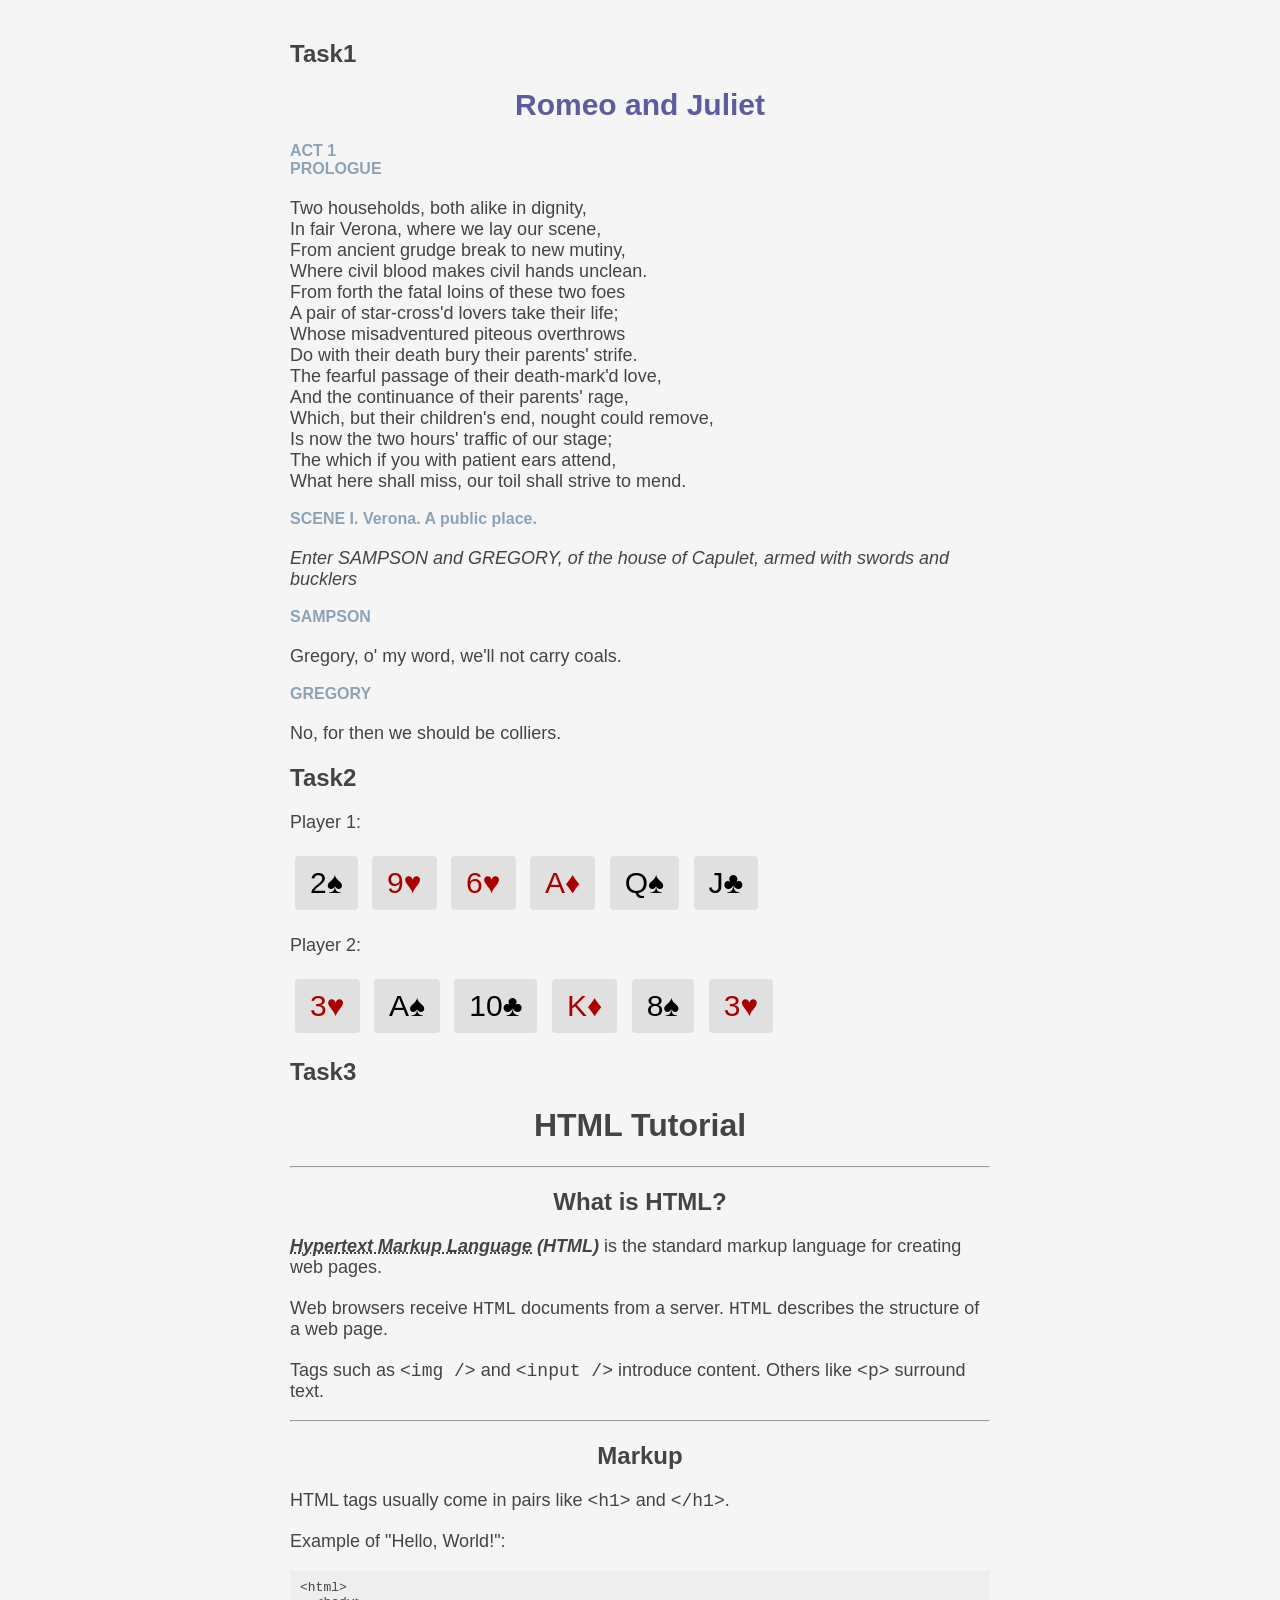
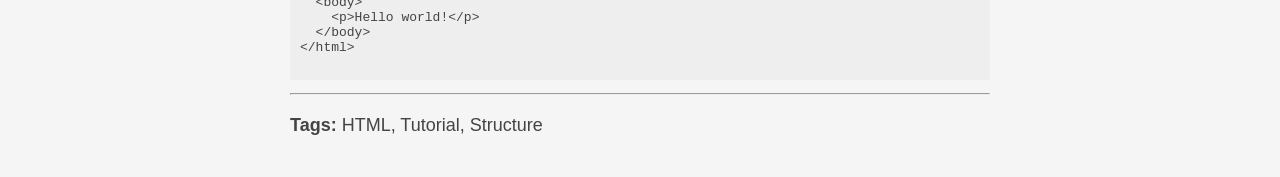
==== index.html @ 931af196 "first commit" ====
<!DOCTYPE html>
<html lang="en">
<head>
    <meta charset="UTF-8">
    <meta name="viewport" content="width=device-width, initial-scale=1.0">
    <title>Document</title>

</head>
<body>
<style>
        .blue { color: #8da2b5; font-weight: bold;}
        
        .main-title { color: #5d5c9e; text-align: center; font-size: 30px; }

        body { color: #444444; font-family: sans-serif; }
    </style>
</head>
<body>
    <h2>Task1</h2>
    <h1 class="main-title">Romeo and Juliet</h1>

    <div class="blue">ACT 1</div>
    <div class="blue">PROLOGUE</div>

    <p>
        Two households, both alike in dignity,<br>
        In fair Verona, where we lay our scene,<br>
        From ancient grudge break to new mutiny,<br>
        Where civil blood makes civil hands unclean.<br>
        From forth the fatal loins of these two foes<br>
        A pair of star-cross'd lovers take their life;<br>
        Whose misadventured piteous overthrows<br>
        Do with their death bury their parents' strife.<br>
        The fearful passage of their death-mark'd love,<br>
        And the continuance of their parents' rage,<br>
        Which, but their children's end, nought could remove,<br>
        Is now the two hours' traffic of our stage;<br>
        The which if you with patient ears attend,<br>
        What here shall miss, our toil shall strive to mend.
    </p>

    <div class="blue">SCENE I. Verona. A public place.</div>

    <p><i>Enter SAMPSON and GREGORY, of the house of Capulet, armed with swords and bucklers</i></p>

    <div class="blue">SAMPSON</div>
    <p>Gregory, o' my word, we'll not carry coals.</p>

    <div class="blue">GREGORY</div>
    <p>No, for then we should be colliers.</p>








    
    <h2>Task2</h2>
    <title>Card game</title>
    <style>
        body { font-family: sans-serif; padding: 20px; background-color: #f5f5f5; }
        
        .card {
            background-color: #e0e0e0;
            padding: 10px 15px;
            margin: 5px;
            display: inline-block;
            font-size: 30px;
            border-radius: 4px;
        }

        .red { color: #a00; }

        .black { color: #000; }

        p { font-size: 18px; margin-top: 20px; }
    </style>
</head>
<body>

    
    <p>Player 1:</p>
    <div>
        <span class="card black">2&spades;</span>
        <span class="card red">9&hearts;</span>
        <span class="card red">6&hearts;</span>
        <span class="card red">A&diams;</span>
        <span class="card black">Q&spades;</span>
        <span class="card black">J&clubs;</span>
    </div>

    <p>Player 2:</p>
    <div>
        <span class="card red">3&hearts;</span>
        <span class="card black">A&spades;</span>
        <span class="card black">10&clubs;</span>
        <span class="card red">K&diams;</span>
        <span class="card black">8&spades;</span>
        <span class="card red">3&hearts;</span>
    </div>








    <h2>Task3</h2>
    <body style="font-family: sans-serif; max-width: 700px; margin: auto; padding: 20px;">

    <h1 style="text-align: center;">HTML Tutorial</h1>
    <hr>

    <h2 style="text-align: center;">What is HTML?</h2>

    <p>
        <strong><dfn><abbr title="Hypertext Markup Language">Hypertext Markup Language</abbr> (HTML)</dfn></strong> 
        is the standard markup language for creating web pages.
    </p>

    <p>
        Web browsers receive <code>HTML</code> documents from a server. 
        <code>HTML</code> describes the structure of a web page.
    </p>

    <p>
        Tags such as <code>&lt;img /&gt;</code> and <code>&lt;input /&gt;</code> 
        introduce content. Others like <code>&lt;p&gt;</code> surround text.
    </p>
    
    <hr>

    <h2 style="text-align: center;">Markup</h2>

    <p>
        HTML tags usually come in pairs like <code>&lt;h1&gt;</code> and <code>&lt;/h1&gt;</code>.
    </p>

    <p>Example of "Hello, World!":</p>

    <pre style="background-color: #eee; padding: 10px;">
&lt;html&gt;
  &lt;body&gt;
    &lt;p&gt;Hello world!&lt;/p&gt;
  &lt;/body&gt;
&lt;/html&gt;
    </pre>

    <hr>
    <p><strong>Tags:</strong> HTML, Tutorial, Structure</p>
</body>
</html>
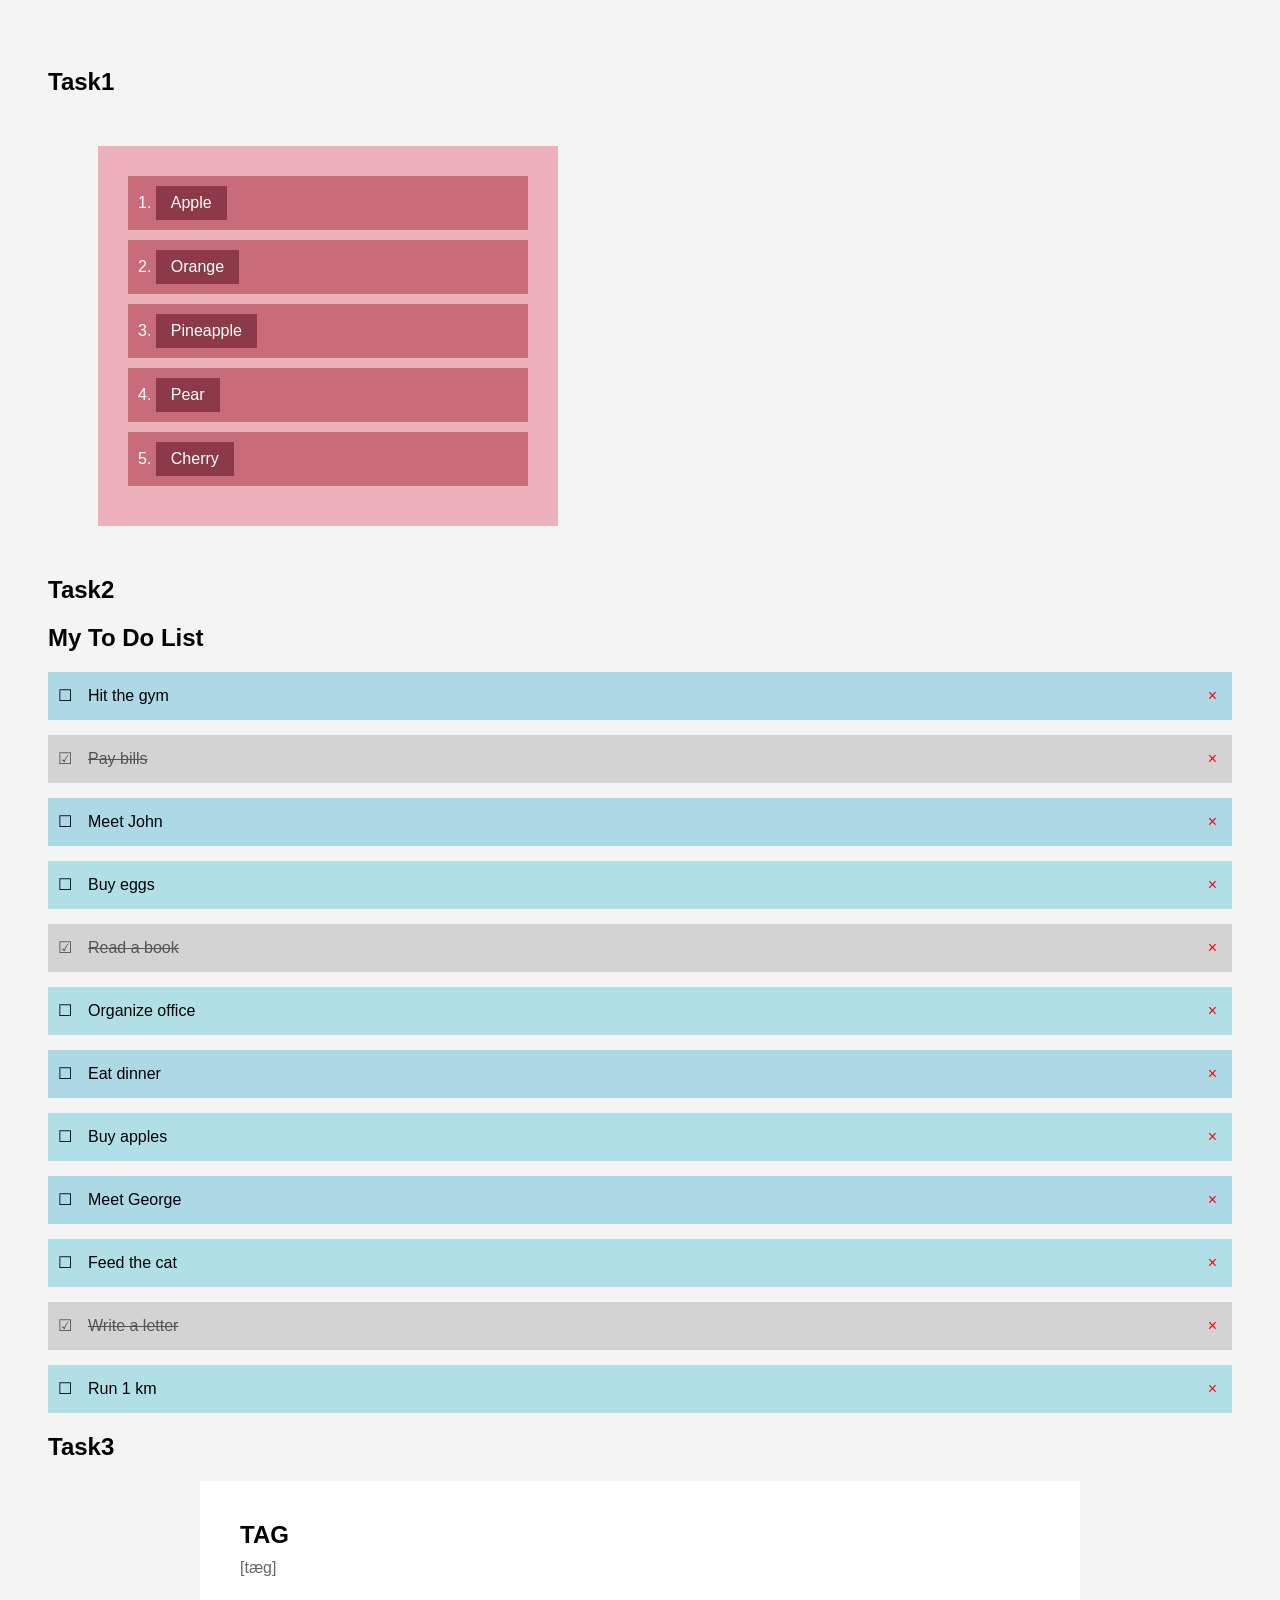
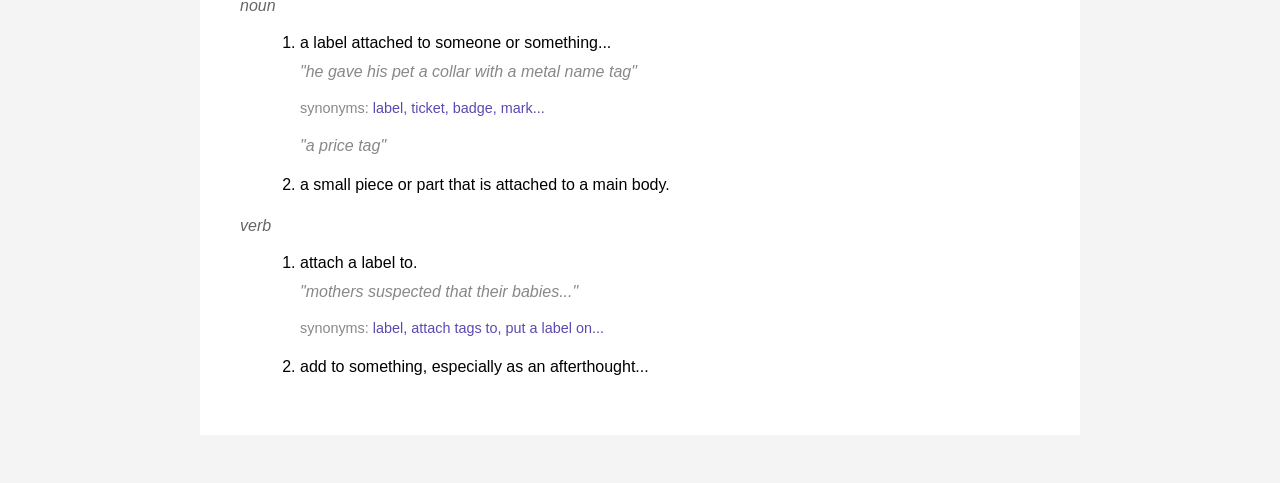
==== commit e98b8361: "Add files via upload" ====
--- a/index.html
+++ b/index.html
@@ -1,155 +1,69 @@
-<!DOCTYPE html>
-<html lang="en">
-<head>
-    <meta charset="UTF-8">
-    <meta name="viewport" content="width=device-width, initial-scale=1.0">
-    <title>Document</title>
-
-</head>
-<body>
-<style>
-        .blue { color: #8da2b5; font-weight: bold;}
-        
-        .main-title { color: #5d5c9e; text-align: center; font-size: 30px; }
-
-        body { color: #444444; font-family: sans-serif; }
-    </style>
-</head>
-<body>
-    <h2>Task1</h2>
-    <h1 class="main-title">Romeo and Juliet</h1>
-
-    <div class="blue">ACT 1</div>
-    <div class="blue">PROLOGUE</div>
-
-    <p>
-        Two households, both alike in dignity,<br>
-        In fair Verona, where we lay our scene,<br>
-        From ancient grudge break to new mutiny,<br>
-        Where civil blood makes civil hands unclean.<br>
-        From forth the fatal loins of these two foes<br>
-        A pair of star-cross'd lovers take their life;<br>
-        Whose misadventured piteous overthrows<br>
-        Do with their death bury their parents' strife.<br>
-        The fearful passage of their death-mark'd love,<br>
-        And the continuance of their parents' rage,<br>
-        Which, but their children's end, nought could remove,<br>
-        Is now the two hours' traffic of our stage;<br>
-        The which if you with patient ears attend,<br>
-        What here shall miss, our toil shall strive to mend.
-    </p>
-
-    <div class="blue">SCENE I. Verona. A public place.</div>
-
-    <p><i>Enter SAMPSON and GREGORY, of the house of Capulet, armed with swords and bucklers</i></p>
-
-    <div class="blue">SAMPSON</div>
-    <p>Gregory, o' my word, we'll not carry coals.</p>
-
-    <div class="blue">GREGORY</div>
-    <p>No, for then we should be colliers.</p>
-
-
-
-
-
-
-
-
-    
-    <h2>Task2</h2>
-    <title>Card game</title>
-    <style>
-        body { font-family: sans-serif; padding: 20px; background-color: #f5f5f5; }
-        
-        .card {
-            background-color: #e0e0e0;
-            padding: 10px 15px;
-            margin: 5px;
-            display: inline-block;
-            font-size: 30px;
-            border-radius: 4px;
-        }
-
-        .red { color: #a00; }
-
-        .black { color: #000; }
-
-        p { font-size: 18px; margin-top: 20px; }
-    </style>
-</head>
-<body>
-
-    
-    <p>Player 1:</p>
-    <div>
-        <span class="card black">2&spades;</span>
-        <span class="card red">9&hearts;</span>
-        <span class="card red">6&hearts;</span>
-        <span class="card red">A&diams;</span>
-        <span class="card black">Q&spades;</span>
-        <span class="card black">J&clubs;</span>
-    </div>
-
-    <p>Player 2:</p>
-    <div>
-        <span class="card red">3&hearts;</span>
-        <span class="card black">A&spades;</span>
-        <span class="card black">10&clubs;</span>
-        <span class="card red">K&diams;</span>
-        <span class="card black">8&spades;</span>
-        <span class="card red">3&hearts;</span>
-    </div>
-
-
-
-
-
-
-
-
-    <h2>Task3</h2>
-    <body style="font-family: sans-serif; max-width: 700px; margin: auto; padding: 20px;">
-
-    <h1 style="text-align: center;">HTML Tutorial</h1>
-    <hr>
-
-    <h2 style="text-align: center;">What is HTML?</h2>
-
-    <p>
-        <strong><dfn><abbr title="Hypertext Markup Language">Hypertext Markup Language</abbr> (HTML)</dfn></strong> 
-        is the standard markup language for creating web pages.
-    </p>
-
-    <p>
-        Web browsers receive <code>HTML</code> documents from a server. 
-        <code>HTML</code> describes the structure of a web page.
-    </p>
-
-    <p>
-        Tags such as <code>&lt;img /&gt;</code> and <code>&lt;input /&gt;</code> 
-        introduce content. Others like <code>&lt;p&gt;</code> surround text.
-    </p>
-    
-    <hr>
-
-    <h2 style="text-align: center;">Markup</h2>
-
-    <p>
-        HTML tags usually come in pairs like <code>&lt;h1&gt;</code> and <code>&lt;/h1&gt;</code>.
-    </p>
-
-    <p>Example of "Hello, World!":</p>
-
-    <pre style="background-color: #eee; padding: 10px;">
-&lt;html&gt;
-  &lt;body&gt;
-    &lt;p&gt;Hello world!&lt;/p&gt;
-  &lt;/body&gt;
-&lt;/html&gt;
-    </pre>
-
-    <hr>
-    <p><strong>Tags:</strong> HTML, Tutorial, Structure</p>
-</body>
+<!DOCTYPE html>
+<html lang="uk">
+<head>
+    <meta charset="UTF-8">
+    <title>homework2</title>
+    <link rel="stylesheet" href="style.css">
+</head>
+<body>
+        <h2>Task1</h2>
+    <ol class="fruit-list">
+        <li><span>Apple</span></li>
+        <li><span>Orange</span></li>
+        <li><span>Pineapple</span></li>
+        <li><span>Pear</span></li>
+        <li><span>Cherry</span></li>
+    </ol>
+
+        <h2>Task2</h2>
+    <div class="container">
+    <h2>My To Do List</h2>
+    <ul>
+        <li>Hit the gym <span class="close">×</span></li>
+        <li class="checked">Pay bills <span class="close">×</span></li>
+        <li>Meet John <span class="close">×</span></li>
+        <li>Buy eggs <span class="close">×</span></li>
+        <li class="checked">Read a book <span class="close">×</span></li>
+        <li>Organize office <span class="close">×</span></li>
+        <li>Eat dinner <span class="close">×</span></li>
+        <li>Buy apples <span class="close">×</span></li>
+        <li>Meet George <span class="close">×</span></li>
+        <li>Feed the cat <span class="close">×</span></li>
+        <li class="checked">Write a letter <span class="close">×</span></li>
+        <li>Run 1 km <span class="close">×</span></li>
+    </ul>
+</div>
+
+    <h2>Task3</h2>
+<div class="dictionary-entry">
+    <h1>TAG</h1>
+    <p class="transcription">[tæg]</p>
+    <dl>
+        <dt>noun</dt>
+        <dd>
+            <ol>
+                <li>
+                    a label attached to someone or something...
+                    <p class="example">"he gave his pet a collar with a metal name tag"</p>
+                    <p class="synonyms"><span>synonyms:</span> label, ticket, badge, mark...</p>
+                    <p class="example">"a price tag"</p>
+                </li>
+                <li>a small piece or part that is attached to a main body.</li>
+            </ol>
+        </dd>
+
+        <dt>verb</dt>
+        <dd>
+            <ol>
+                <li>
+                    attach a label to.
+                    <p class="example">"mothers suspected that their babies..."</p>
+                    <p class="synonyms"><span>synonyms:</span> label, attach tags to, put a label on...</p>
+                </li>
+                <li>add to something, especially as an afterthought...</li>
+            </ol>
+        </dd>
+    </dl>
+</div>
+</body>
 </html>
--- a/style.css
+++ b/style.css
@@ -0,0 +1,123 @@
+.fruit-list {
+    background-color: #eeb0ba;
+    padding: 30px;
+    margin: 50px;
+    width: 400px;
+    list-style-position: inside;
+    color: white;
+    font-family: sans-serif;
+}
+
+.fruit-list li {
+    background-color: #c86b7b;
+    margin-bottom: 10px; 
+    padding: 10px;
+    list-style-type: decimal;
+}
+
+.fruit-list li span {
+    background-color: #8c3a4a;
+    padding: 5px 15px;
+    display: inline-block;
+}
+ul {
+    list-style-type: none;
+    padding: 0;
+    margin: 0;
+}
+
+ul li {
+    padding: 12px 40px;
+    position: relative;
+    font-family: sans-serif;
+    transition: 0.2s;
+}
+
+ul li:nth-child(odd) {
+    background: #add8e6;
+}
+
+ul li:nth-child(even) {
+    background: #b0e0e6;
+}
+
+ul li.checked {
+    background: #d3d3d3;
+    color: #555;
+    text-decoration: line-through;
+}
+
+ul li::before {
+    content: '☐';
+    position: absolute;
+    left: 10px;
+}
+
+ul li.checked::before {
+    content: '☑';
+}
+
+.close {
+    position: absolute;
+    right: 15px;
+    color: red;
+    cursor: pointer;
+}
+
+body {
+    background-color: #f4f4f4;
+    font-family: Arial, sans-serif;
+    padding: 40px;
+}
+
+.dictionary-entry {
+    background-color: #fff;
+    padding: 40px;
+    max-width: 800px;
+    margin: 0 auto;
+}
+
+h1 {
+    margin: 0;
+    font-size: 24px;
+}
+
+.transcription {
+    color: #666;
+    margin-top: 10px;
+}
+
+dt {
+    font-style: italic;
+    color: #666;
+    margin-top: 20px;
+    margin-bottom: 10px;
+}
+
+dd {
+    margin-left: 40px;
+}
+
+ol {
+    padding-left: 20px;
+}
+
+li {
+    margin-bottom: 15px;
+    line-height: 1.5;
+}
+
+.example {
+    color: #888;
+    font-style: italic;
+    margin: 5px 0;
+}
+
+.synonyms {
+    color: #5d48b3; 
+    font-size: 0.9em;
+}
+
+.synonyms span {
+    color: #888;
+}
